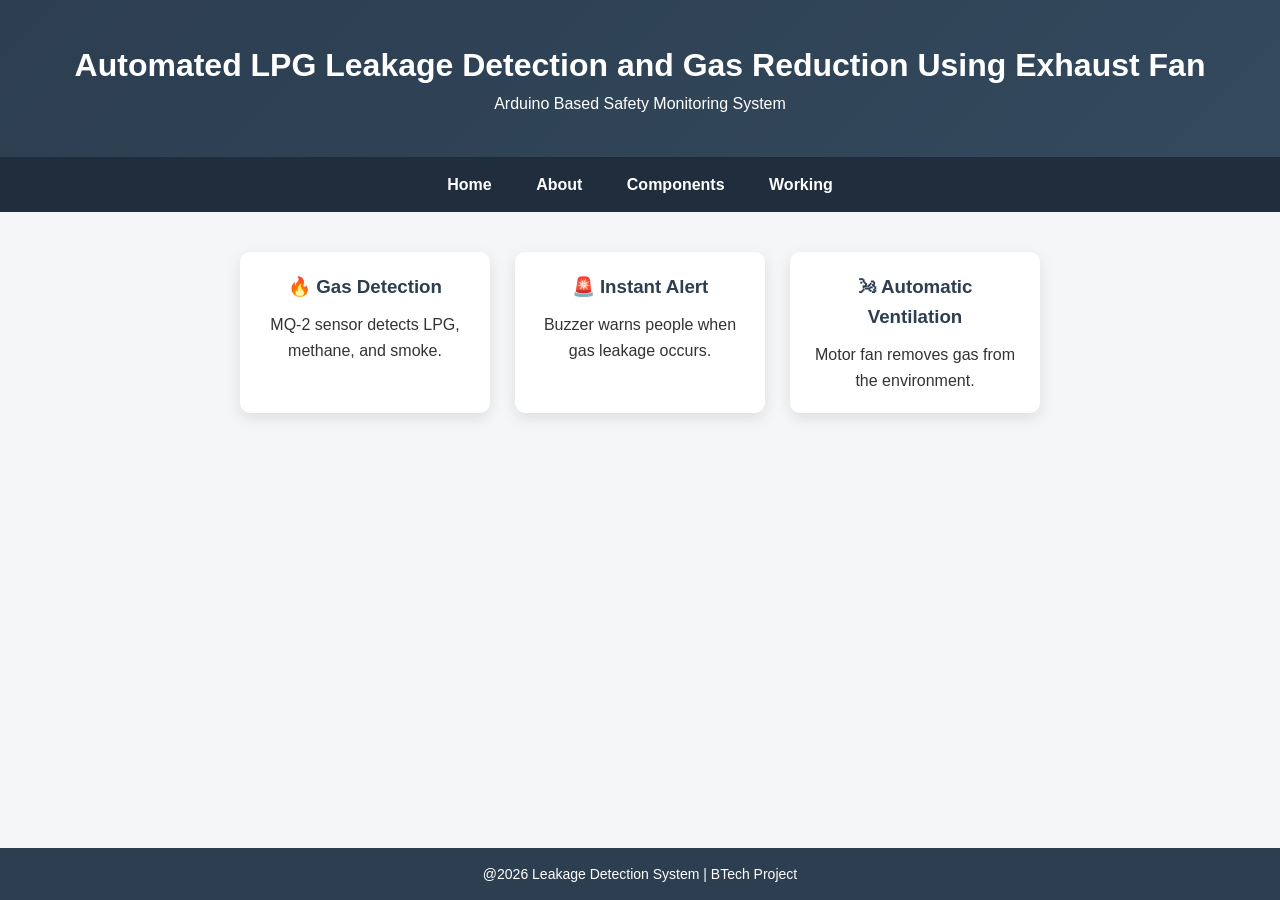
==== index.html @ 0c5cc5fd "Add files via upload" ====
<!DOCTYPE html>
<html>
<head>
<title>Gas Leakage Detection System</title>
<link rel="stylesheet" href="style.css">
</head>

<body>

<header>
<h1>Automated LPG Leakage Detection and Gas Reduction Using Exhaust Fan</h1>
<p>Arduino Based Safety Monitoring System</p>
</header>

<nav>
<a href="index.html">Home</a>
<a href="about.html">About</a>
<a href="components.html">Components</a>
<a href="working.html">Working</a>
</nav>



<section class="features">

<div class="card">
<h3>🔥 Gas Detection</h3>
<p>MQ-2 sensor detects LPG, methane, and smoke.</p>
</div>

<div class="card">
<h3>🚨 Instant Alert</h3>
<p>Buzzer warns people when gas leakage occurs.</p>
</div>

<div class="card">
<h3>🌬 Automatic Ventilation</h3>
<p>Motor fan removes gas from the environment.</p>
</div>

</section>


<footer>
<p>@2026 Leakage Detection System | BTech Project</p>
</footer>

</body>
</html>
---- style.css ----
*{
margin:0;
padding:0;
box-sizing:border-box;
}

/* Full Page Layout */
html, body{
height:100%;
display:flex;
flex-direction:column;
}

/* Body */
body{
font-family:Arial, Helvetica, sans-serif;
background:#f4f6f8;
color:#333;
line-height:1.6;
}

/* Header */
header{
background:linear-gradient(135deg,#2c3e50,#34495e);
color:white;
text-align:center;
padding:40px;
}

/* Navbar */
nav{
background:#1f2d3d;
text-align:center;
padding:15px;
}

nav a{
color:white;
text-decoration:none;
margin:0 20px;
font-weight:bold;
font-size:16px;
transition:0.3s;
}

nav a:hover{
color:#f1c40f;
}

/* Hero Section */
.hero{
text-align:center;
padding:60px 20px;
}

.hero h2{
font-size:32px;
color:#2c3e50;
margin-bottom:15px;
}

.hero p{
max-width:650px;
margin:auto;
color:#555;
}

/* Feature Cards */
.features{
display:flex;
justify-content:center;
gap:25px;
padding:40px;
flex-wrap:wrap;
}

.card{
background:white;
width:250px;
padding:20px;
border-radius:10px;
box-shadow:0 5px 15px rgba(0,0,0,0.1);
text-align:center;
transition:0.3s;
}

.card:hover{
transform:translateY(-8px);
}

.card h3{
color:#2c3e50;
margin-bottom:10px;
}

/* Components Section */
.components{
display:flex;
justify-content:center;
flex-wrap:wrap;
gap:30px;
padding:40px;
}

/* Component Card */
.component-card{
background:white;
width:220px;
padding:20px;
border-radius:10px;
box-shadow:0 4px 12px rgba(0,0,0,0.1);
text-align:center;
transition:0.3s;
}

.component-card:hover{
transform:scale(1.05);
}

.component-card img{
width:100%;
height:150px;
object-fit:cover;
border-radius:8px;
margin-bottom:10px;
}

/* Container Layout */
.container{
width:80%;
margin:auto;
padding:40px 0;
}

/* About Cards Section */
.about-cards{
display:flex;
flex-wrap:wrap;
justify-content:center;
gap:25px;
padding:20px;
}

/* About Card */
.about-card{
background:white;
width:260px;
padding:20px;
border-radius:10px;
box-shadow:0 5px 15px rgba(0,0,0,0.1);
text-align:center;
transition:0.3s;
}

.about-card:hover{
transform:translateY(-8px);
}

.about-card h3{
color:#2c3e50;
margin-bottom:10px;
}

.about-card p{
color:#555;
font-size:14px;
}

/* Working Section */
.about-section{
background:white;
padding:30px;
border-radius:10px;
box-shadow:0 4px 10px rgba(0,0,0,0.1);
line-height:1.7;
margin-top:20px;
}

.about-section h2{
color:#2c3e50;
margin-bottom:10px;
}

.about-section p{
color:#555;
margin-bottom:15px;
}

/* Footer */
footer{
margin-top:auto;
background:#2c3e50;
color:white;
text-align:center;
padding:15px;
font-size:14px;
}
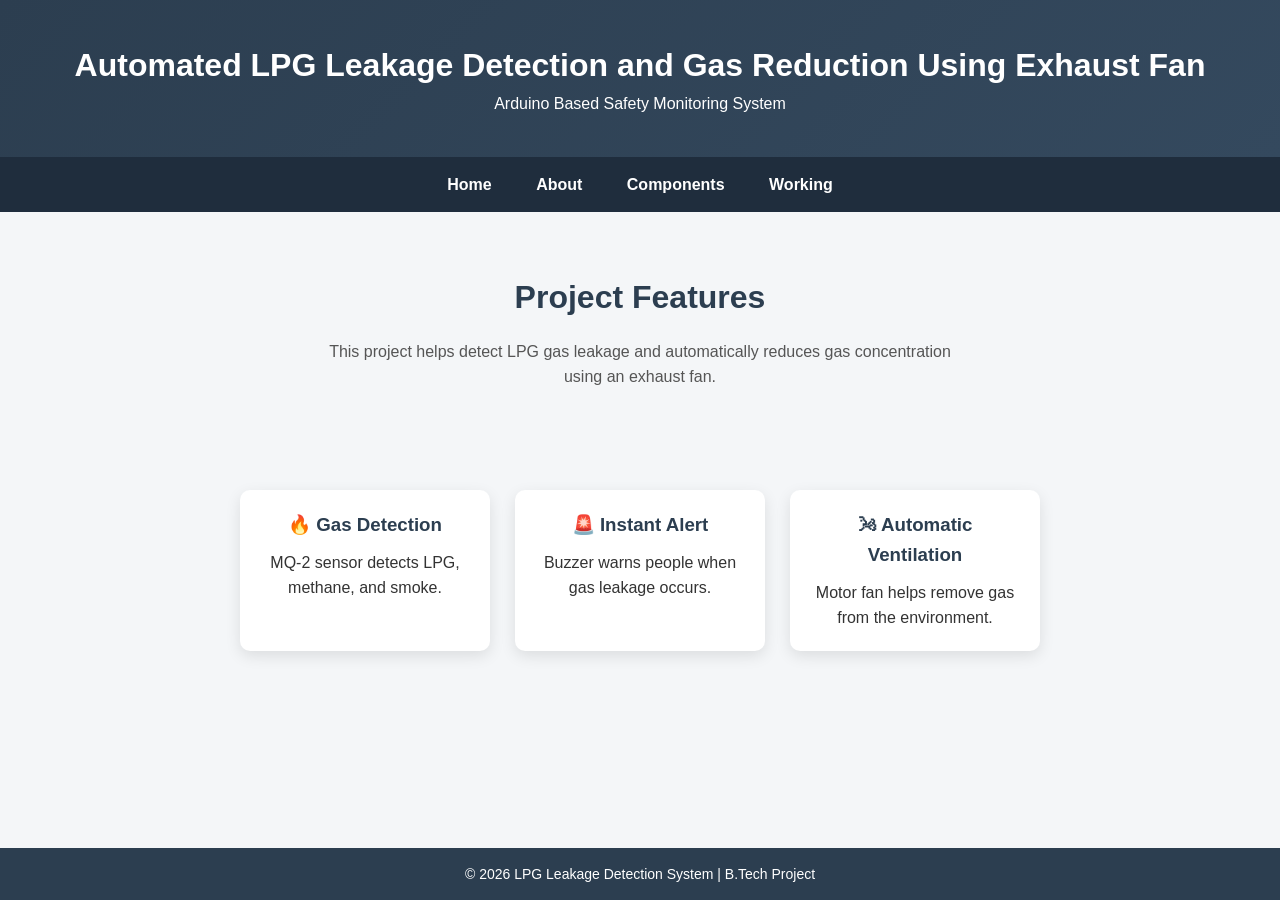
==== commit 54bc9a52: "Update index.html" ====
--- a/index.html
+++ b/index.html
@@ -1,8 +1,13 @@
 <!DOCTYPE html>
 <html>
 <head>
+
 <title>Gas Leakage Detection System</title>
+
+<meta name="viewport" content="width=device-width, initial-scale=1.0">
+
 <link rel="stylesheet" href="style.css">
+
 </head>
 
 <body>
@@ -19,7 +24,13 @@
 <a href="working.html">Working</a>
 </nav>
 
+<section class="hero">
 
+<h2>Project Features</h2>
+
+<p>This project helps detect LPG gas leakage and automatically reduces gas concentration using an exhaust fan.</p>
+
+</section>
 
 <section class="features">
 
@@ -35,15 +46,14 @@
 
 <div class="card">
 <h3>🌬 Automatic Ventilation</h3>
-<p>Motor fan removes gas from the environment.</p>
+<p>Motor fan helps remove gas from the environment.</p>
 </div>
 
 </section>
 
-
 <footer>
-<p>@2026 Leakage Detection System | BTech Project</p>
+<p>© 2026 LPG Leakage Detection System | B.Tech Project</p>
 </footer>
 
 </body>
-</html>+</html>
